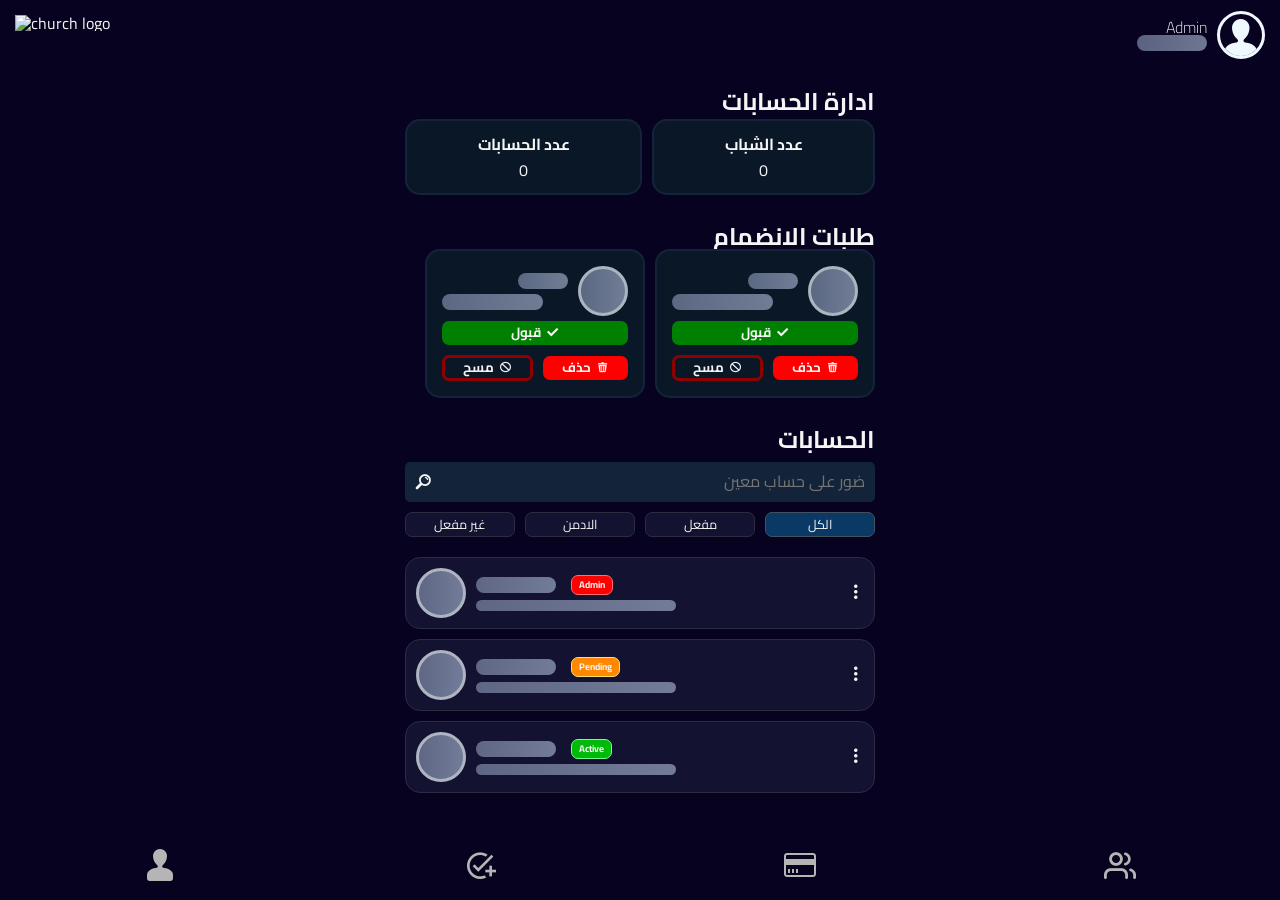
==== dashboard.html @ d966d582 "language and dirctions -home page header - footer" ====
<!DOCTYPE html>
<html lang="en">

<head>
  <meta charset="UTF-8">
  <meta name="viewport" content="width=device-width, initial-scale=1.0, maximum-scale=1.0, user-scalable=no">
  <link rel="stylesheet" href="assets/css/dashboard/dashboard.css">
  <script type="module" src="assets/js/dashboard/dashboard.js" defer></script>
  <meta lang="ar">
  <meta dir="rtl">
  <meta name="author" content="steven Mario">
  <title>Main Page</title>
</head>

<body>
  <header>
    <div class="logoTitle">
      <div><img src="assets/imgs/logo.png" alt="church logo"></div>
      <div class="logoTitleName">
        <img src="assets/imgs/coc-text.png" alt="">
      </div>
    </div>
    <a id="dashboardUser" href="#profile-page">
      <div id="dashboardHeaderName">
        <h4>Admin</h4>
        <h4 id="dashboardUserName"><div class="loading" style="width: 70px; height: 1rem;"></div></h4>
      </div>
      <div id="dashboardProfilePic">
        <span class="icon-user"></span>
        <img style="display: none;">
      </div>
    </a>
  </header>
  <div class="mainContainer">
    <div class="adBanner">
    </div>
    <users-page id="usersPage">
      <section id="accountsAnalisis">
        <h1>ادارة الحسابات</h1>
        <div>
          <div id="totalUsersNo">
            <p>عدد الشباب</p>
            <p>0</p>
          </div>
          <div id="totalAccountsNo">
            <p>عدد الحسابات</p>
            <p>0</p>
          </div>
        </div>
      </section>
      <section id="requests">
        <h2>طلبات الانضمام</h2>
        <div id="requestsContainer">
          <div class="request">
            <div class="requestDetail">
              <div id="requestProfilePic" class="loadingC"><img src="assets/imgs/picture.ico" alt="profile picture">
              </div>
              <div class="requestProfileData">
                <h4 id="requestUserName" class="loading"></h4>
                <h4 id="requestEmail" class="loading"></h4>
              </div>
            </div>
            <div class="requestAction">
              <button class="approve">قبول
                <div class="icon-checkmark"></div>
              </button>
              <button class="remove">حذف
                <div class="icon-trash"></div>
              </button>
              <button class="delete">مسح
                <div class="icon-blocked"></div>
              </button>
            </div>
          </div>
          <div class="request">
            <div class="requestDetail">
              <div id="requestProfilePic" class="loadingC"><img src="assets/imgs/picture.ico" alt="profile picture">
              </div>
              <div class="requestProfileData">
                <h4 id="requestUserName" class="loading"></h4>
                <h4 id="requestEmail" class="loading"></h4>
              </div>
            </div>
            <div class="requestAction">
              <button class="approve">قبول
                <div class="icon-checkmark"></div>
              </button>
              <button class="remove">حذف
                <div class="icon-trash"></div>
              </button>
              <button class="delete">مسح
                <div class="icon-blocked"></div>
              </button>
            </div>
          </div>
        </div>
      </section>
      <section id="usersSection">
        <h2>الحسابات</h2>
        <div id="accountsSearch">
          <input type="search" placeholder="ضور على حساب معين">
          <div class="icon-search"></div>
          <div class="icon-clear" style="opacity: 0;"></div>
        </div>
        <div id="accountsSearchCategorys">
          <div id="pendingAccounts">غير مفعل</div>
          <div id="adminAccounts">الادمن</div>
          <div id="activeAccounts">مفعل</div>
          <div id="allAccounts" data-state="selected">الكل</div>
        </div>
        <div id="usersContainer">
          <div class="user">
            <div class="userProfilePic loadingC">
              <img src="assets/imgs/picture.ico" alt="profile picture">
            </div>
            <div class="userDetails">
              <div class="upperSection">
                <p class="loading" style="width: 80px; height: 1rem;"></p>
                <div id="userState" data-state="admin">Admin</div>
              </div>
              <div class="lowerSection loading" style="width: 200px; height: .7rem;"></div>
            </div>
            <div class="userActions">
              <span class="icon-actionDots"></span>
              <div class="actionsMenue">
                <div id="actionMenueContainer">
                  <div id="viewUserDetails">
                    <p>عرض التفاصيل</p>
                    <span class="icon-info"></span>
                  </div>
                  <div id="deleteAccount">
                    <p>حظر الحساب</p>
                    <span class="icon-blocked"></span>
                  </div>
                  <div id="editUserDetails">
                    <p>تعديل البيانات</p>
                    <span class="icon-pencil"></span>
                  </div>
                </div>
              </div>
            </div>
          </div>
          <div class="user">
            <div class="userProfilePic loadingC">
              <img src="assets/imgs/picture.ico" alt="profile picture">
            </div>
            <div class="userDetails">
              <div class="upperSection">
                <p class="loading" style="width: 80px; height: 1rem;"></p>
                <div id="userState" data-state="pending">Pending</div>
              </div>
              <div class="lowerSection loading" style="width: 200px; height: .7rem;"></div>
            </div>
            <div class="userActions">
              <span class="icon-actionDots"></span>
              <div class="actionsMenue">
                <div id="actionMenueContainer">
                  <div id="viewUserDetails">
                    <p>عرض التفاصيل</p>
                    <span class="icon-info"></span>
                  </div>
                  <div id="deleteAccount">
                    <p>حظر الحساب</p>
                    <span class="icon-blocked"></span>
                  </div>
                  <div id="editUserDetails">
                    <p>تعديل البيانات</p>
                    <span class="icon-pencil"></span>
                  </div>
                </div>
              </div>
            </div>
          </div>
          <div class="user">
            <div class="userProfilePic loadingC">
              <img src="assets/imgs/picture.ico" alt="profile picture">
            </div>
            <div class="userDetails">
              <div class="upperSection">
                <p class="loading" style="width: 80px; height: 1rem;"></p>
                <div id="userState" data-state="active">Active</div>
              </div>
              <div class="lowerSection loading" style="width: 200px; height: .7rem;"></div>
            </div>
            <div class="userActions">
              <span class="icon-actionDots"></span>
              <div class="actionsMenue">
                <div id="actionMenueContainer">
                  <div id="viewUserDetails">
                    <p>عرض التفاصيل</p>
                    <span class="icon-info"></span>
                  </div>
                  <div id="deleteAccount">
                    <p>حظر الحساب</p>
                    <span class="icon-blocked"></span>
                  </div>
                  <div id="editUserDetails">
                    <p>تعديل البيانات</p>
                    <span class="icon-pencil"></span>
                  </div>
                </div>
              </div>
            </div>
          </div>
      </section>
    </users-page>
    <transaction-page id="dashboard-transaction-page">
      <section id="totalUsersNo">
        <div class="icon-users"></div>
        <h3>إجمالى عدد الشباب</h3>
        <h3 id="usersNo">0</h3>
      </section>
      <section id="transactionSection">
        <h2>تحويل الكوكس</h2>
        <div id="transactionUsersSearch">
          <input type="search" id="transactionSearchBar" placeholder="اختار الحساب" data-targetedUser value>
          <div class="icon-search"></div>
          <div class="icon-clear exitSearchMenu"></div>
          <div id="usersSearchSuggestions">
          </div>
        </div>
        <div class="fastTransaction">
          <h3>تحويل سريع</h3>
          <div class="fastTransactionValues">
            <div class="fastTransactionValue" data-value="5">
              <div class="icon-coin"></div>
              <h4>+5</h4>
            </div>
            <div class="fastTransactionValue" data-value="10">
              <div class="icon-coin"></div>
              <h4>+10</h4>
            </div>
            <div class="fastTransactionValue" data-value="20">
              <div class="icon-coin"></div>
              <h4>+20</h4>
            </div>
            <div class="fastTransactionValue" data-value="50">
              <div class="icon-coin"></div>
              <h4>+50</h4>
            </div>
          </div>
        </div>
        <div id="transactionValue">
          <div id="transactionValueInputField">
            <div class="icon-coin"></div>
            <input type="number" id="insertedTransactionAmount" placeholder="اكتب المبلغ" data-transactionValue="0">
          </div>
          <button id="transfereTypeButton" data-state="addCocs">
            <div>
              <div class="icon-plus"></div>
              <div class="icon-minus"></div>
            </div>
          </button>
        </div>
        <h3>الرسالة الوصفية</h3>
        <div id="transactionDescriptionContainer">
          <input type="text" id="transactionDescription" maxlength="20" placeholder="جائزة العالب"
            data-transactionDescription="undefined">
          <div id="transactionDescriptionSuggestions"></div>
        </div>
        <div id="transactionDetailsContainer">
          <textarea id="transactionDetailsMessage" placeholder="لا يوجد"></textarea>
          <div id="transactionDetailsSuggestions"></div>
        </div>
        <button id="transactionButton">
          <h4>تأكيد الكوكس</h4>
          <div class="icon-paperplane"></div>
        </button>
      </section>
      <section id="transactionHistory">
        <header>
          <h2>سجل التحويلات</h2>
          <div class="icon-spinner"></div>
        </header>
        <div id="transactionHistoryContainer"></div>
      </section>
    </transaction-page>
    <tasks-page id="dashboard-tasks-page">
      <section id="makeTask" data-type="create">
        <header id="createTaskHeader">
          <h2>انشاء مهمة جديدة</h2>
          <div class="icon-task"></div>
        </header>
        <div id="makeTaskContainer" data-type="create-task-container">
          <input type="text" id="createTaskTitle" name="title" placeholder="عنوان المهمة">
          <textarea name="description" id="createTaskDes" placeholder="وصف المهمة"></textarea>
          <label id="dateFiled" for="dateF">
            <div class="icon-calendar"></div>
            <input type="date" placeholder="date" id="dateF">
          </label>
          <div id="timeFiled" class="taskAdditions">
            <div id="timerHeader" class="taskAdditionsHeader">
              <h2>تحديد وقت البداية والنهاية</h2>
              <div id="timerButton" class="taskAdditionsBtn" data-state="disactive">
                <div></div>
              </div>
            </div>
            <div id="timerBody" class="taskAdditionsBody">
              <div id="startTime">
                <div class="icon-time"></div>
                <input type="time" placeholder="start time">
              </div>
              <div id="endTime">
                <div class="icon-time"></div>
                <input type="time" placeholder="end time">
              </div>
            </div>
          </div>
          <div id="actionBtnFiled" class="taskAdditions">
            <div id="actionBtnHeader" class="taskAdditionsHeader">
              <h2>اضافة زر اكشن</h2>
              <div id="actionBtnLink" class="taskAdditionsBtn" data-state="disactive">
                <div></div>
              </div>
            </div>
            <div id="actionBtnBody" class="taskAdditionsBody">
              <div id="btnName">
                <input type="text" placeholder="button name">
              </div>
              <div id="btnLink">
                <input type="text" placeholder="button url">
              </div>
            </div>
          </div>
          <button id="confirmTask">Confirm</button>
          <button id="cancelTask">Cancel</button>
        </div>
      </section>
      <section id="tasksHistory">
        <h2>سجل المهام</h2>
        <div id="tasksHistoryContainer">
          <div class="adayTasks" data-state="opened">
            <div class="adayTaskDate" style="position: relative;"><div class="loading" style="width: 150px; height: 1rem;"></div></div>
            <div class="adayTasksList">
              <div class="task" data-id="tsk543834">
                <div class="taskActionBtn">
                  <button class="icon-edit editTaskBtn"></button>
                  <button class="icon-trash deleteTaskBtn"></button>
                </div>
                <div class="taskSummary">
                  <h4 class="loading" style="width: 80px; height: 1.1rem;"></h4>
                  <p class="loading" style="max-width: 300px; height: .8rem;"></p>
                  <p class="loading" style="width: 50px; height: .5rem;"></p>
                </div>
                <div class="tasksUsersList" data-state="closed">
                  <div class="taskUser">
                    <div class="taskPic icon-user">
                      <img src="assets/imgs/logo.png" alt="profile pic">
                    </div>
                    <div class="taskProfileData">
                      <h4>hello</h4>
                      <p>hello@gmail.com</p>
                    </div>
                    <button class="userTaskBtn">
                      <div class="icon-checkmark"></div>
                    </button>
                  </div>
                  <div class="taskUser">
                    <div class="taskPic icon-user">
                      <img src="assets/imgs/logo.png" alt="profile pic">
                    </div>
                    <div class="taskProfileData">
                      <h4>hello</h4>
                      <p>hello@gmail.com</p>
                    </div>
                    <button class="userTaskBtn">
                      <div class="icon-checkmark"></div>
                    </button>
                  </div>
                  <div class="taskUser">
                    <div class="taskPic icon-user">
                      <img src="assets/imgs/logo.png" alt="profile pic">
                    </div>
                    <div class="taskProfileData">
                      <h4>hello</h4>
                      <p>hello@gmail.com</p>
                    </div>
                    <button class="userTaskBtn">
                      <div class="icon-checkmark"></div>
                    </button>
                  </div>
                  <div class="taskUser">
                    <div class="taskPic icon-user">
                      <img src="assets/imgs/logo.png" alt="profile pic">
                    </div>
                    <div class="taskProfileData">
                      <h4>hello</h4>
                      <p>hello@gmail.com</p>
                    </div>
                    <button class="userTaskBtn">
                      <div class="icon-checkmark"></div>
                    </button>
                  </div>
                  <div class="taskUser">
                    <div class="taskPic icon-user">
                      <img src="assets/imgs/logo.png" alt="profile pic">
                    </div>
                    <div class="taskProfileData">
                      <h4>hello</h4>
                      <p>hello@gmail.com</p>
                    </div>
                    <button class="userTaskBtn">
                      <div class="icon-checkmark"></div>
                    </button>
                  </div>
                </div>
              </div>
              <div class="task" data-id="tsk543834">
                <div class="taskActionBtn">
                  <button class="icon-edit editTaskBtn"></button>
                  <button class="icon-trash deleteTaskBtn"></button>
                </div>
                <div class="taskSummary">
                  <h4 class="loading" style="width: 80px; height: 1.1rem;"></h4>
                  <p class="loading" style="max-width: 300px; height: .8rem;"></p>
                  <p class="loading" style="width: 50px; height: .5rem;"></p>
                </div>
                <div class="tasksUsersList" data-state="closed">
                  <div class="taskUser">
                    <div class="taskPic icon-user">
                      <img src="assets/imgs/logo.png" alt="profile pic">
                    </div>
                    <div class="taskProfileData">
                      <h4>hello</h4>
                      <p>hello@gmail.com</p>
                    </div>
                    <button class="userTaskBtn">
                      <div class="icon-checkmark"></div>
                    </button>
                  </div>
                  <div class="taskUser">
                    <div class="taskPic icon-user">
                      <img src="assets/imgs/logo.png" alt="profile pic">
                    </div>
                    <div class="taskProfileData">
                      <h4>hello</h4>
                      <p>hello@gmail.com</p>
                    </div>
                    <button class="userTaskBtn">
                      <div class="icon-checkmark"></div>
                    </button>
                  </div>
                  <div class="taskUser">
                    <div class="taskPic icon-user">
                      <img src="assets/imgs/logo.png" alt="profile pic">
                    </div>
                    <div class="taskProfileData">
                      <h4>hello</h4>
                      <p>hello@gmail.com</p>
                    </div>
                    <button class="userTaskBtn">
                      <div class="icon-checkmark"></div>
                    </button>
                  </div>
                  <div class="taskUser">
                    <div class="taskPic icon-user">
                      <img src="assets/imgs/logo.png" alt="profile pic">
                    </div>
                    <div class="taskProfileData">
                      <h4>hello</h4>
                      <p>hello@gmail.com</p>
                    </div>
                    <button class="userTaskBtn">
                      <div class="icon-checkmark"></div>
                    </button>
                  </div>
                  <div class="taskUser">
                    <div class="taskPic icon-user">
                      <img src="assets/imgs/logo.png" alt="profile pic">
                    </div>
                    <div class="taskProfileData">
                      <h4>hello</h4>
                      <p>hello@gmail.com</p>
                    </div>
                    <button class="userTaskBtn">
                      <div class="icon-checkmark"></div>
                    </button>
                  </div>
                </div>
              </div>
            </div>
          </div>
        </div>
      </section>
    </tasks-page>
    <profile-page id="dashboard-profile-page">
      <div class="profileContainer">
        <div class="publicProfile">
          <div class="profilePicture">
            <span class="icon-user profile"></span>
            <img style="display: none;">
          </div>
          <div class="userName">
            <h2>Admin Dashboard</h2>
          </div>
        </div>
        <form id="profileForm">
          <fieldset>
            <legend class="accountProfileData">Account</legend>
            <div>
              <label for="profileGmail">G-Mail:</label>
              <input type="email" id="profileGmail" placeholder="guest@gmail.com" name="email" required>
            </div>
            <div>
              <label for="profilePassoword">password:</label>
              <input type="password" id="profilePassoword" placeholder="**********" name="password"
                autocomplete="current-password" required>
            </div>
            <input type="submit" id="profileSubmit" value="Log-In">
          </fieldset>
        </form>
      </div>
    </profile-page>
  </div>
  <footer>
    <a href="#usersPage"><span class="icon-users"></span></a>
    <a href="#dashboard-transaction-page"><span class="icon-credit-card"></span></a>
    <a href="#dashboard-tasks-page"><span class="icon-task"></span></a>
    <a href="#dashboard-profile-page"><span class="icon-user"></span></a>
  </footer>
  <div id="popUpWindow">
    <div id="editUserWindow">
      <div id="popUpupperProfile">
        <div id="popUpProfilePic" class="icon-user">
          <img src="assets/imgs/new coc logo.png" alt="profile Picture">
        </div>
        <h4>userName</h4>
      </div>
      <div id="popUplowerProfile">
        <div id="popUpUserNameFiled">
          <label for="popUpUserName">username: </label>
          <input type="text" placeholder="username" id="popUpUserName">
        </div>
        <div id="popUpEmailFiled">
          <label for="popUpEmail">email: </label>
          <input type="email" placeholder="username@email.com" id="popUpEmail">
        </div>
        <div id="popUpGenderFiled">
          <label for="popUpGender">gender:</label>
          <select name="gender" id="popUpGender">
            <option value="m">Male</option>
            <option value="f">Female</option>
          </select>
        </div>
        <div id="popUpPictureFiled">
          <label for="popUpProfilePicture" id="popUpProfilePictureLable">picture:
            <div>
              Select your profile picture...
            </div>
          </label>
          <div id="popUpRemovePic">
            <img src="assets/imgs/picture.ico" alt="remove image">
            <span class="icon-clear"></span>
          </div>
          <input type="file" id="popUpProfilePicture" name="profilePicture" accept="image/*" style="display: none;">
          <input type="text" name="profilePicture" style="display: none;" id="popUpProfilePictureUrl">
        </div>
        <p id="cocsNo">COCS: <span>100</span></p>
        <p id="rankNo">Rank: <span>#1</span></p>
        <button id="popUpUpdateData">Update Account Data</button>
        <button id="popUpDeactivate">Deactivate Account</button>
        <Button id="popUpDelete">Delete Account</Button>
        <Button id="popUpExit">Exit Menue</Button>
      </div>
    </div>
  </div>
</body>

</html>
---- assets/css/dashboard/dashboard.css ----
@import url(../index.css);
@import url(../../icons/style.css);
@import url(./dashboard-transaction-page.css);
@import url(./dashboard-user-page.css);
@import url(./dashboard-tasks-page.css);
@import url(../profile-page.css);


@font-face {
  font-family: 'Cairo';
  src: url('../../fonts/Cairo.ttf') format('truetype');
  font-weight: 200 900;
}
* {
  margin: 0;
  padding: 0;
  font-family: sans-serif;
  box-sizing: border-box;
  color: whitesmoke;
  background-color: transparent;
  border: none;
  line-height: 1;
  user-select: none;
  font-family: 'cairo','sans-serif';
  text-decoration: none;
}

body {
  background-color: rgb(6, 2, 32);
  display: flex;
  flex-direction: column;
  align-items: center
}


/* header */ 

header {
  padding: 15px;
  display: flex;
  justify-content: space-between;
  align-items: center;
  height: 70px;
  width: 100dvw;
}

.logoTitle {
  height: 100%;
  display: flex;
  align-items: center;
  gap: 5px;
}

.logoTitle div {
  height: 100%;
}

.logoTitle img {
  object-fit: contain;
  height: 100%;
}

.logoTitleName {
  height: 100%;
  display: flex;
  flex-direction: column;
  justify-content: center;
}

#dashboardUser{
  display: flex;
}
#dashboardHeaderName{
  display: flex;
  flex-direction: column;
  align-items: end;
  justify-content: center;
  margin-right: 10px;
}
#dashboardUserName{
  font-size: 1.3rem;
}
#dashboardHeaderName>h4:first-child{
  font-size: 1rem;
  font-weight: 300;
  color: rgb(233, 231, 231);
}

#dashboardProfilePic {
  height: 3rem;
  aspect-ratio: 1/1;
  border-radius: 50%;
  overflow: hidden;
  position: relative;
  border: aliceblue solid;
}

#dashboardProfilePic span {
  height: 100%;
  font-size: 2.5rem;
  position: absolute;
  bottom: -5px;
  left: 50%;
  transform: translateX(-50%);
  color: aliceblue;
}
#dashboardProfilePic img{
  object-fit: contain;
  height: 100%;
  width: 100%;
  position: absolute;
}



.mainContainer {
  width: 100%;
  height: calc(100dvh - 140px);
  overflow: hidden;
  display: flex;
  scroll-behavior: smooth;
  position: relative;
  direction: var(--main-direction);
}


/* footer */
footer{
  height: 70px;
  width: 100dvw;
  display: flex;
  justify-content: space-around;
  align-items: center;
}
footer a{
  height: 100%;
  aspect-ratio: 1/1;
  display: flex;
  justify-content: center;
  align-items: center;
  text-decoration: none;
}
footer a span{
  font-size: 2rem;
  color: rgb(182, 180, 180);
  transition: .5s;
}
.activePage{
  color: aliceblue;
}


/* general */
.adBanner{
  width: 100%;
  height: calc(100% - 140px);
  position: fixed;
  z-index: 10;
  pointer-events: none;
  display: flex;
  flex-direction: column-reverse;
  align-items: end;
  justify-content: end;
}
.adBanner div{
  min-height: max-content;
  width: 400px;
  max-width: 70%;
  padding: 7px;
  border-radius: 15px;
  direction: rtl;
  overflow-wrap: break-word;
  font-size: 1.5rem;
  line-height: 1.3;
  font-weight: 700;
}
.adDiv.red{
  background-color: rgba(255, 0, 0, 0.5);
  border: red solid;
}
.adDiv.green{
  background-color: rgba(8, 185, 38, 0.5);
  border: rgb(0, 255, 0) solid;
}
.adBanner .adDiv{
  transform: translateX(100%);
  animation: adDiv 10s forwards;
}
@keyframes adDiv {
  10%{
    transform: translateX(-20px);
  }15%{
    transform: translateX(0px);
  }85%{
    transform: translateX(0px);
  }90%{
    transform: translateX(20px);
  }100%{
    transform: translateX(-100dvw);
    display: none;
  }
}


@keyframes loading {
  0% {
    background: linear-gradient(to right, rgb(121, 133, 163), rgb(192, 206, 231), rgb(121, 133, 163));
    background-size: 500%;
    background-position: 0%;
    border-radius: 10px;
  }

  100% {
    background: linear-gradient(to right, rgb(121, 133, 163), rgb(192, 206, 231), rgb(121, 133, 163));
    background-size: 500%;
    border-radius: 10px;
    background-position: -120%;
  }
}

.loading {
  border-radius: 15px;
  animation: loading 2s infinite forwards;
  opacity: .7;
}
.loadingC{
  animation: loadingC 2s infinite forwards;
  opacity: .7;
}

@keyframes loadingC {
  0% {
    background: linear-gradient(to right, rgb(121, 133, 163), rgb(192, 206, 231), rgb(121, 133, 163));
    background-size: 500%;
    background-position: 0%;
    border-radius: 50%;
  }

  100% {
    background: linear-gradient(to right, rgb(121, 133, 163), rgb(192, 206, 231), rgb(121, 133, 163));
    background-size: 500%;
    border-radius: 50%;
    background-position: -120%;
  }
}

#dashboard-profile-page{
  width: 100%;
  height: 100%;
  flex-shrink: 0;
  display: flex;
  flex-direction: column;
  align-items: center;
  position: relative;
  overflow-y: scroll;
  scrollbar-width: none;
}
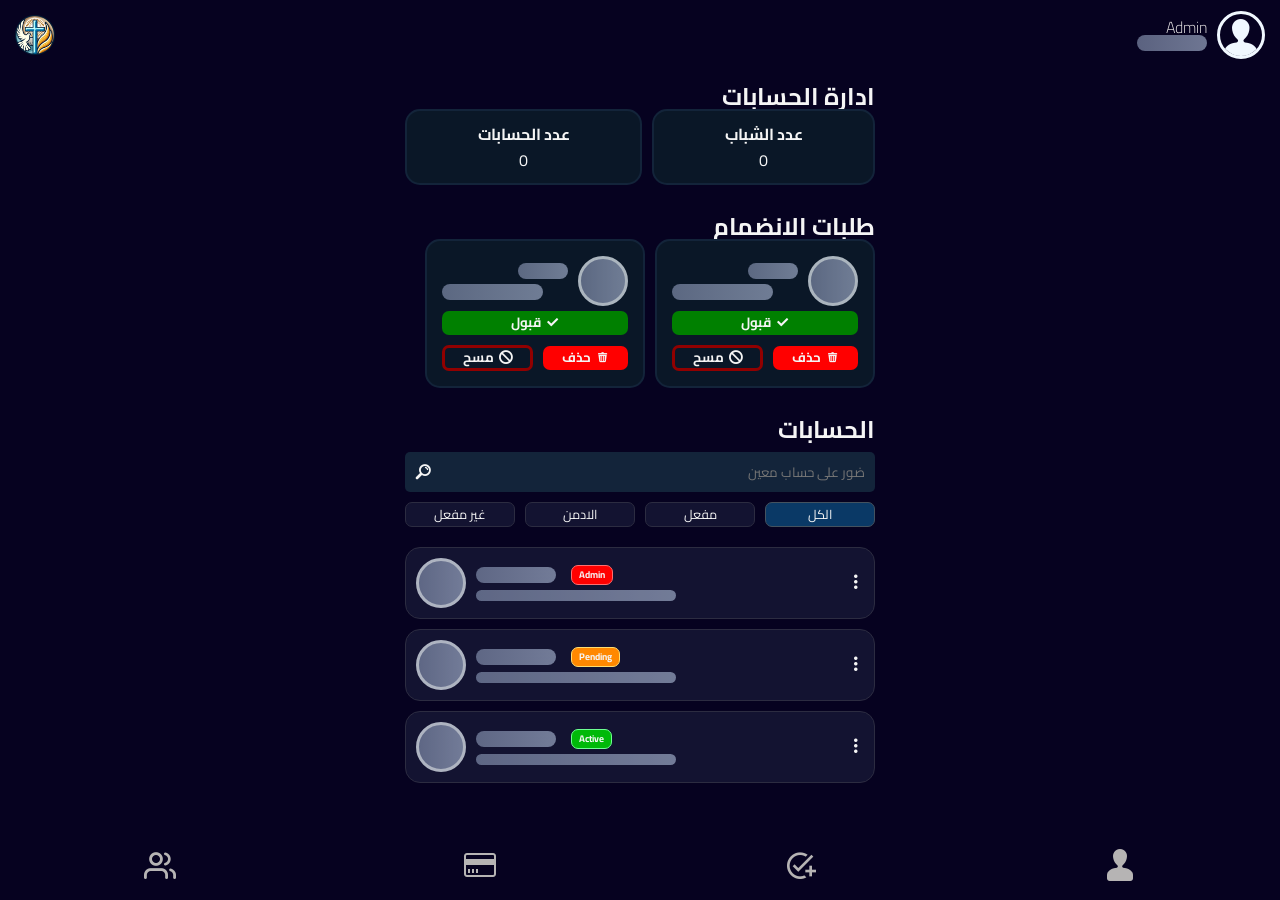
==== commit 00814c9f: "dashboard startup" ====
--- a/dashboard.html
+++ b/dashboard.html
@@ -5,7 +5,6 @@
   <meta charset="UTF-8">
   <meta name="viewport" content="width=device-width, initial-scale=1.0, maximum-scale=1.0, user-scalable=no">
   <link rel="stylesheet" href="assets/css/dashboard/dashboard.css">
-  <script type="module" src="assets/js/dashboard/dashboard.js" defer></script>
   <meta lang="ar">
   <meta dir="rtl">
   <meta name="author" content="steven Mario">
@@ -15,15 +14,14 @@
 <body>
   <header>
     <div class="logoTitle">
-      <div><img src="assets/imgs/logo.png" alt="church logo"></div>
-      <div class="logoTitleName">
-        <img src="assets/imgs/coc-text.png" alt="">
-      </div>
+      <div><img src="assets/pic/coc logo.png" alt="church logo"></div>
     </div>
     <a id="dashboardUser" href="#profile-page">
       <div id="dashboardHeaderName">
         <h4>Admin</h4>
-        <h4 id="dashboardUserName"><div class="loading" style="width: 70px; height: 1rem;"></div></h4>
+        <h4 id="dashboardUserName">
+          <div class="loading" style="width: 70px; height: 1rem;"></div>
+        </h4>
       </div>
       <div id="dashboardProfilePic">
         <span class="icon-user"></span>
@@ -53,7 +51,7 @@
         <div id="requestsContainer">
           <div class="request">
             <div class="requestDetail">
-              <div id="requestProfilePic" class="loadingC"><img src="assets/imgs/picture.ico" alt="profile picture">
+              <div id="requestProfilePic" class="loadingC"><img src="assets/pic/coc logo.png" alt="profile picture">
               </div>
               <div class="requestProfileData">
                 <h4 id="requestUserName" class="loading"></h4>
@@ -74,7 +72,7 @@
           </div>
           <div class="request">
             <div class="requestDetail">
-              <div id="requestProfilePic" class="loadingC"><img src="assets/imgs/picture.ico" alt="profile picture">
+              <div id="requestProfilePic" class="loadingC"><img src="assets/pic/coc logo.png" alt="profile picture">
               </div>
               <div class="requestProfileData">
                 <h4 id="requestUserName" class="loading"></h4>
@@ -111,7 +109,7 @@
         <div id="usersContainer">
           <div class="user">
             <div class="userProfilePic loadingC">
-              <img src="assets/imgs/picture.ico" alt="profile picture">
+              <img src="assets/pic/coc logo.png" alt="profile picture">
             </div>
             <div class="userDetails">
               <div class="upperSection">
@@ -142,7 +140,7 @@
           </div>
           <div class="user">
             <div class="userProfilePic loadingC">
-              <img src="assets/imgs/picture.ico" alt="profile picture">
+              <img src="assets/pic/coc logo.png" alt="profile picture">
             </div>
             <div class="userDetails">
               <div class="upperSection">
@@ -173,7 +171,7 @@
           </div>
           <div class="user">
             <div class="userProfilePic loadingC">
-              <img src="assets/imgs/picture.ico" alt="profile picture">
+              <img src="assets/pic/coc logo.png" alt="profile picture">
             </div>
             <div class="userDetails">
               <div class="upperSection">
@@ -270,7 +268,7 @@
       <section id="transactionHistory">
         <header>
           <h2>سجل التحويلات</h2>
-          <div class="icon-spinner"></div>
+          <div class="icon-refresh"></div>
         </header>
         <div id="transactionHistoryContainer"></div>
       </section>
@@ -330,7 +328,9 @@
         <h2>سجل المهام</h2>
         <div id="tasksHistoryContainer">
           <div class="adayTasks" data-state="opened">
-            <div class="adayTaskDate" style="position: relative;"><div class="loading" style="width: 150px; height: 1rem;"></div></div>
+            <div class="adayTaskDate" style="position: relative;">
+              <div class="loading" style="width: 150px; height: 1rem;"></div>
+            </div>
             <div class="adayTasksList">
               <div class="task" data-id="tsk543834">
                 <div class="taskActionBtn">
@@ -345,55 +345,55 @@
                 <div class="tasksUsersList" data-state="closed">
                   <div class="taskUser">
                     <div class="taskPic icon-user">
-                      <img src="assets/imgs/logo.png" alt="profile pic">
-                    </div>
-                    <div class="taskProfileData">
-                      <h4>hello</h4>
-                      <p>hello@gmail.com</p>
-                    </div>
-                    <button class="userTaskBtn">
-                      <div class="icon-checkmark"></div>
-                    </button>
-                  </div>
-                  <div class="taskUser">
-                    <div class="taskPic icon-user">
-                      <img src="assets/imgs/logo.png" alt="profile pic">
-                    </div>
-                    <div class="taskProfileData">
-                      <h4>hello</h4>
-                      <p>hello@gmail.com</p>
-                    </div>
-                    <button class="userTaskBtn">
-                      <div class="icon-checkmark"></div>
-                    </button>
-                  </div>
-                  <div class="taskUser">
-                    <div class="taskPic icon-user">
-                      <img src="assets/imgs/logo.png" alt="profile pic">
-                    </div>
-                    <div class="taskProfileData">
-                      <h4>hello</h4>
-                      <p>hello@gmail.com</p>
-                    </div>
-                    <button class="userTaskBtn">
-                      <div class="icon-checkmark"></div>
-                    </button>
-                  </div>
-                  <div class="taskUser">
-                    <div class="taskPic icon-user">
-                      <img src="assets/imgs/logo.png" alt="profile pic">
-                    </div>
-                    <div class="taskProfileData">
-                      <h4>hello</h4>
-                      <p>hello@gmail.com</p>
-                    </div>
-                    <button class="userTaskBtn">
-                      <div class="icon-checkmark"></div>
-                    </button>
-                  </div>
-                  <div class="taskUser">
-                    <div class="taskPic icon-user">
-                      <img src="assets/imgs/logo.png" alt="profile pic">
+                      <img src="assets/pic/coc logo.png" alt="profile pic">
+                    </div>
+                    <div class="taskProfileData">
+                      <h4>hello</h4>
+                      <p>hello@gmail.com</p>
+                    </div>
+                    <button class="userTaskBtn">
+                      <div class="icon-checkmark"></div>
+                    </button>
+                  </div>
+                  <div class="taskUser">
+                    <div class="taskPic icon-user">
+                      <img src="assets/pic/coc logo.png" alt="profile pic">
+                    </div>
+                    <div class="taskProfileData">
+                      <h4>hello</h4>
+                      <p>hello@gmail.com</p>
+                    </div>
+                    <button class="userTaskBtn">
+                      <div class="icon-checkmark"></div>
+                    </button>
+                  </div>
+                  <div class="taskUser">
+                    <div class="taskPic icon-user">
+                      <img src="assets/pic/coc logo.png" alt="profile pic">
+                    </div>
+                    <div class="taskProfileData">
+                      <h4>hello</h4>
+                      <p>hello@gmail.com</p>
+                    </div>
+                    <button class="userTaskBtn">
+                      <div class="icon-checkmark"></div>
+                    </button>
+                  </div>
+                  <div class="taskUser">
+                    <div class="taskPic icon-user">
+                      <img src="assets/pic/coc logo.png" alt="profile pic">
+                    </div>
+                    <div class="taskProfileData">
+                      <h4>hello</h4>
+                      <p>hello@gmail.com</p>
+                    </div>
+                    <button class="userTaskBtn">
+                      <div class="icon-checkmark"></div>
+                    </button>
+                  </div>
+                  <div class="taskUser">
+                    <div class="taskPic icon-user">
+                      <img src="assets/pic/coc logo.png" alt="profile pic">
                     </div>
                     <div class="taskProfileData">
                       <h4>hello</h4>
@@ -418,55 +418,55 @@
                 <div class="tasksUsersList" data-state="closed">
                   <div class="taskUser">
                     <div class="taskPic icon-user">
-                      <img src="assets/imgs/logo.png" alt="profile pic">
-                    </div>
-                    <div class="taskProfileData">
-                      <h4>hello</h4>
-                      <p>hello@gmail.com</p>
-                    </div>
-                    <button class="userTaskBtn">
-                      <div class="icon-checkmark"></div>
-                    </button>
-                  </div>
-                  <div class="taskUser">
-                    <div class="taskPic icon-user">
-                      <img src="assets/imgs/logo.png" alt="profile pic">
-                    </div>
-                    <div class="taskProfileData">
-                      <h4>hello</h4>
-                      <p>hello@gmail.com</p>
-                    </div>
-                    <button class="userTaskBtn">
-                      <div class="icon-checkmark"></div>
-                    </button>
-                  </div>
-                  <div class="taskUser">
-                    <div class="taskPic icon-user">
-                      <img src="assets/imgs/logo.png" alt="profile pic">
-                    </div>
-                    <div class="taskProfileData">
-                      <h4>hello</h4>
-                      <p>hello@gmail.com</p>
-                    </div>
-                    <button class="userTaskBtn">
-                      <div class="icon-checkmark"></div>
-                    </button>
-                  </div>
-                  <div class="taskUser">
-                    <div class="taskPic icon-user">
-                      <img src="assets/imgs/logo.png" alt="profile pic">
-                    </div>
-                    <div class="taskProfileData">
-                      <h4>hello</h4>
-                      <p>hello@gmail.com</p>
-                    </div>
-                    <button class="userTaskBtn">
-                      <div class="icon-checkmark"></div>
-                    </button>
-                  </div>
-                  <div class="taskUser">
-                    <div class="taskPic icon-user">
-                      <img src="assets/imgs/logo.png" alt="profile pic">
+                      <img src="assets/pic/coc logo.png" alt="profile pic">
+                    </div>
+                    <div class="taskProfileData">
+                      <h4>hello</h4>
+                      <p>hello@gmail.com</p>
+                    </div>
+                    <button class="userTaskBtn">
+                      <div class="icon-checkmark"></div>
+                    </button>
+                  </div>
+                  <div class="taskUser">
+                    <div class="taskPic icon-user">
+                      <img src="assets/pic/coc logo.png" alt="profile pic">
+                    </div>
+                    <div class="taskProfileData">
+                      <h4>hello</h4>
+                      <p>hello@gmail.com</p>
+                    </div>
+                    <button class="userTaskBtn">
+                      <div class="icon-checkmark"></div>
+                    </button>
+                  </div>
+                  <div class="taskUser">
+                    <div class="taskPic icon-user">
+                      <img src="assets/pic/coc logo.png" alt="profile pic">
+                    </div>
+                    <div class="taskProfileData">
+                      <h4>hello</h4>
+                      <p>hello@gmail.com</p>
+                    </div>
+                    <button class="userTaskBtn">
+                      <div class="icon-checkmark"></div>
+                    </button>
+                  </div>
+                  <div class="taskUser">
+                    <div class="taskPic icon-user">
+                      <img src="assets/pic/coc logo.png" alt="profile pic">
+                    </div>
+                    <div class="taskProfileData">
+                      <h4>hello</h4>
+                      <p>hello@gmail.com</p>
+                    </div>
+                    <button class="userTaskBtn">
+                      <div class="icon-checkmark"></div>
+                    </button>
+                  </div>
+                  <div class="taskUser">
+                    <div class="taskPic icon-user">
+                      <img src="assets/pic/coc logo.png" alt="profile pic">
                     </div>
                     <div class="taskProfileData">
                       <h4>hello</h4>
@@ -483,46 +483,138 @@
         </div>
       </section>
     </tasks-page>
-    <profile-page id="dashboard-profile-page">
-      <div class="profileContainer">
-        <div class="publicProfile">
-          <div class="profilePicture">
-            <span class="icon-user profile"></span>
-            <img style="display: none;">
-          </div>
-          <div class="userName">
-            <h2>Admin Dashboard</h2>
-          </div>
-        </div>
-        <form id="profileForm">
-          <fieldset>
-            <legend class="accountProfileData">Account</legend>
-            <div>
-              <label for="profileGmail">G-Mail:</label>
-              <input type="email" id="profileGmail" placeholder="guest@gmail.com" name="email" required>
-            </div>
-            <div>
-              <label for="profilePassoword">password:</label>
-              <input type="password" id="profilePassoword" placeholder="**********" name="password"
-                autocomplete="current-password" required>
-            </div>
-            <input type="submit" id="profileSubmit" value="Log-In">
-          </fieldset>
-        </form>
-      </div>
+    <profile-page id="profilePage">
+      <section id="profilePageHeader">
+        <div id="currentProfilePic" class="icon-user">
+          <img src="assets/pic/coc logo.png" alt="profile picture" style="display: none">
+        </div>
+        <h2>الأعدادات</h2>
+        <div class="icon-gear" id="settingsIcon"></div>
+      </section>
+      <section id="profileContainer">
+        <section id="profileHeader">
+          <div id="profilePictureContainer">
+            <div class="icon-user">
+              <img src="assets/pic/coc logo.png" alt="profile picture" style="display: none;">
+            </div>
+          </div>
+          <h3>ستيفن ماريو</h3>
+        </section>
+        <div id="profilePagePages">
+          <form id="userProfileForm">
+            <legend id="userFormMainData">
+              <label id="mainDataHeadder" data-name="mainProfileData">
+                <div class="icon-edit"></div>
+                <p>بيانات الحساب الاساسية</p>
+              </label>
+              <label for="userFormUsername" data-name="userName">
+                <div class="icon-pencil"></div>
+                <p>الاسم</p>
+                <input type="text" id="userFormUsername" name="userName" placeholder="اكتب اسمك الى هيكون ظاهر للكل">
+              </label>
+              <label for="userFormGender" data-name="gender">
+                <div class="icon-man-woman"></div>
+                <p>النوع</p>
+                <select id="userFormGender" name="gender">
+                  <option value="unselected" selected disabled>اختار النوع</option>
+                  <option value="male">ولد</option>
+                  <option value="female">بنت</option>
+                  <option value="other">حاجات غريبة</option>
+                  <option value="pns">مش حابب تقول</option>
+                </select>
+              </label>
+              <label for="userFormPhoneNo" data-name="phoneNo">
+                <div class="icon-phone"></div>
+                <p>رقم التليفون</p>
+                <input type="tel" id="userFormPhoneNo" name="phoneNo" placeholder="01X XXXX XXXX">
+              </label>
+              <label for="userFormEmail" data-name="email">
+                <div class="icon-mail-closed"></div>
+                <p>الايميل</p>
+                <input type="email" id="userFormEmail" name="email" placeholder="yourEmail@gmail.com">
+              </label>
+              <label for="userFormProfilePic" hasPhoto id="changePicFiled" data-name="profilePic">
+                <div class="icon-camera"></div>
+                <p>صورة الحساب</p>
+                <input type="file" accept="image/*" id="userFormProfilePic">
+                <input type="text" name="profilePic" hidden>
+                <div class="icon-cancel" id="photoCancel"></div>
+              </label>
+            </legend>
+            <legend id="userFormChangePassward">
+              <label data-name="changePass">
+                <div class="icon-lock"></div>
+                <p>تغيير كلمة المرور</p>
+              </label>
+              <label for="userFormOldPass" data-name="oldPass">
+                <div class="icon-lock-rounded-open"></div>
+                <p>كلمة المرور القديمة</p>
+                <input type="password" id="userFormOldPass" name="oldPass" placeholder="كلمة المرور الى هتغيرها">
+              </label>
+              <label for="userFormNewPass" data-name="newPass">
+                <div class="icon-lock-rounded-close"></div>
+                <p>كلمة المرور الجديدة</p>
+                <input type="password" id="userFormNewPass" name="newPass" placeholder="كلمة المرور الجديدة">
+              </label>
+              <label for="userFormConfirmPass" data-name="confirmPass">
+                <div class="icon-lock-rounded-close"></div>
+                <p>تأكيد كلمة المرور الجديدة</p>
+                <input type="password" id="userFormConfirmPass" name="confirmPass"
+                  placeholder="تأكيد على كلمة المرور الجديدة">
+              </label>
+            </legend>
+            <button id="userFormSubmitBtn" onclick="getFormDataBtn(event, 'update')">
+              <div class="icon-paperplane">
+                <p>تأكيد</p>
+              </div>
+            </button>
+            <button id="logOutBtn" onclick="logOut(event)">
+              <div class="icon-exit">
+                <p>تسجيل الخروج</p>
+              </div>
+            </button>
+          </form>
+          <div id="appSettings">
+            <label id="appSettingsHeader">
+              <div class="icon-edit"></div>
+              <p>إعدادات التطبيق</p>
+            </label>
+            <label for="appLanguage" data-name="appLanguage">
+              <div class="icon-language"></div>
+              <p>اللغة</p>
+              <select name="language" id="appLanguage">
+                <option value="ar">العربية</option>
+                <option value="en">الانجليزية</option>
+              </select>
+            </label>
+            <label for="appTheme" data-name="appTheme">
+              <div class="icon-sun"></div>
+              <p>المظهر</p>
+              <select name="theme" id="appTheme">
+                <option value="light">النهارى</option>
+                <option value="dark" selected>الداكن</option>
+              </select>
+            </label>
+            <button id="downloadAppBtn" class="icon-download">تحميل التطبيق</button>
+            <button id="refreshApp" class="icon-refresh">اعادة تحميل الصفحة</button>
+            <button id="resetData" class="icon-trash">مسح البيانات</button>
+            <p id="appVersion">اصدار التطبيق: </p>
+          </div>
+        </div>
+      </section>
     </profile-page>
   </div>
   <footer>
     <a href="#usersPage"><span class="icon-users"></span></a>
     <a href="#dashboard-transaction-page"><span class="icon-credit-card"></span></a>
     <a href="#dashboard-tasks-page"><span class="icon-task"></span></a>
-    <a href="#dashboard-profile-page"><span class="icon-user"></span></a>
+    <a href="#profilePage"><span class="icon-user"></span></a>
   </footer>
   <div id="popUpWindow">
     <div id="editUserWindow">
       <div id="popUpupperProfile">
         <div id="popUpProfilePic" class="icon-user">
-          <img src="assets/imgs/new coc logo.png" alt="profile Picture">
+          <img src="assets/pic/coc logo.png" alt="profile Picture">
         </div>
         <h4>userName</h4>
       </div>
@@ -549,7 +641,7 @@
             </div>
           </label>
           <div id="popUpRemovePic">
-            <img src="assets/imgs/picture.ico" alt="remove image">
+            <img src="assets/pic/coc logo.png" alt="remove image">
             <span class="icon-clear"></span>
           </div>
           <input type="file" id="popUpProfilePicture" name="profilePicture" accept="image/*" style="display: none;">
--- a/assets/css/dashboard/dashboard.css
+++ b/assets/css/dashboard/dashboard.css
@@ -1,9 +1,8 @@
-@import url(../index.css);
 @import url(../../icons/style.css);
 @import url(./dashboard-transaction-page.css);
 @import url(./dashboard-user-page.css);
 @import url(./dashboard-tasks-page.css);
-@import url(../profile-page.css);
+@import url(../profilePage.css);
 
 
 @font-face {
@@ -33,7 +32,7 @@
 }
 
 
-/* header */ 
+/*#region header */ 
 
 header {
   padding: 15px;
@@ -110,7 +109,7 @@
   width: 100%;
   position: absolute;
 }
-
+/* #endregion */
 
 
 .mainContainer {
@@ -121,6 +120,7 @@
   scroll-behavior: smooth;
   position: relative;
   direction: var(--main-direction);
+  
 }
 
 
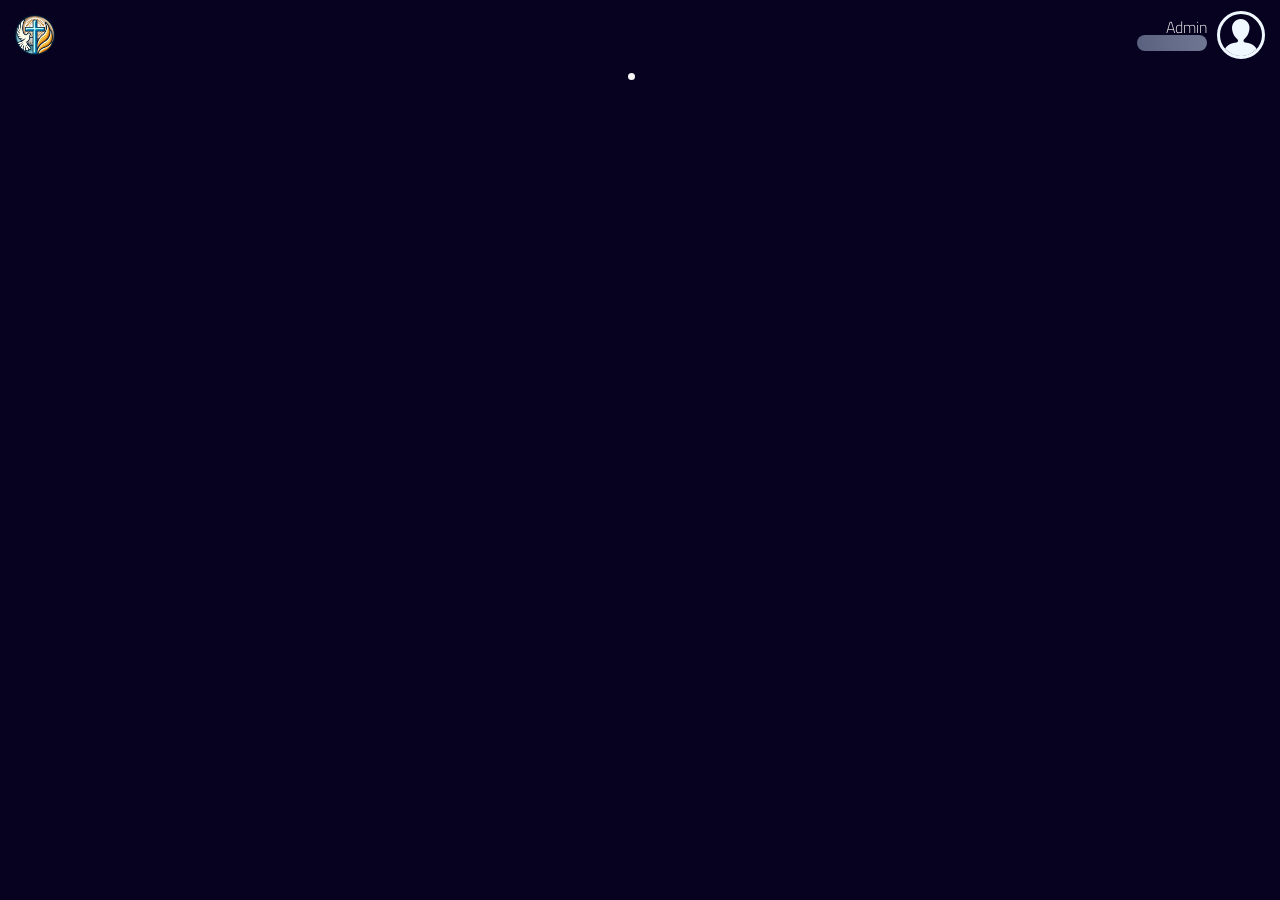
==== commit 0e3c93eb: "dashboard pages" ====
--- a/dashboard.html
+++ b/dashboard.html
@@ -29,588 +29,38 @@
       </div>
     </a>
   </header>
+  <sidebar id="sidebar">
+    <li id="sidebarList">
+      <ul id="sidebarUsers"></ul>
+      <ul id="sidebarTransaction"></ul>
+      <ul id="sidebarTasks"></ul>
+      <ul id="sidebarNextMeeting"></ul>
+      <ul id="sidebarProfile"></ul>
+    </li>
+  </sidebar>
   <div class="mainContainer">
     <div class="adBanner">
     </div>
     <users-page id="usersPage">
-      <section id="accountsAnalisis">
-        <h1>ادارة الحسابات</h1>
-        <div>
-          <div id="totalUsersNo">
-            <p>عدد الشباب</p>
-            <p>0</p>
-          </div>
-          <div id="totalAccountsNo">
-            <p>عدد الحسابات</p>
-            <p>0</p>
-          </div>
-        </div>
-      </section>
-      <section id="requests">
-        <h2>طلبات الانضمام</h2>
-        <div id="requestsContainer">
-          <div class="request">
-            <div class="requestDetail">
-              <div id="requestProfilePic" class="loadingC"><img src="assets/pic/coc logo.png" alt="profile picture">
-              </div>
-              <div class="requestProfileData">
-                <h4 id="requestUserName" class="loading"></h4>
-                <h4 id="requestEmail" class="loading"></h4>
-              </div>
-            </div>
-            <div class="requestAction">
-              <button class="approve">قبول
-                <div class="icon-checkmark"></div>
-              </button>
-              <button class="remove">حذف
-                <div class="icon-trash"></div>
-              </button>
-              <button class="delete">مسح
-                <div class="icon-blocked"></div>
-              </button>
-            </div>
-          </div>
-          <div class="request">
-            <div class="requestDetail">
-              <div id="requestProfilePic" class="loadingC"><img src="assets/pic/coc logo.png" alt="profile picture">
-              </div>
-              <div class="requestProfileData">
-                <h4 id="requestUserName" class="loading"></h4>
-                <h4 id="requestEmail" class="loading"></h4>
-              </div>
-            </div>
-            <div class="requestAction">
-              <button class="approve">قبول
-                <div class="icon-checkmark"></div>
-              </button>
-              <button class="remove">حذف
-                <div class="icon-trash"></div>
-              </button>
-              <button class="delete">مسح
-                <div class="icon-blocked"></div>
-              </button>
-            </div>
-          </div>
-        </div>
-      </section>
-      <section id="usersSection">
-        <h2>الحسابات</h2>
-        <div id="accountsSearch">
-          <input type="search" placeholder="ضور على حساب معين">
-          <div class="icon-search"></div>
-          <div class="icon-clear" style="opacity: 0;"></div>
-        </div>
-        <div id="accountsSearchCategorys">
-          <div id="pendingAccounts">غير مفعل</div>
-          <div id="adminAccounts">الادمن</div>
-          <div id="activeAccounts">مفعل</div>
-          <div id="allAccounts" data-state="selected">الكل</div>
-        </div>
-        <div id="usersContainer">
-          <div class="user">
-            <div class="userProfilePic loadingC">
-              <img src="assets/pic/coc logo.png" alt="profile picture">
-            </div>
-            <div class="userDetails">
-              <div class="upperSection">
-                <p class="loading" style="width: 80px; height: 1rem;"></p>
-                <div id="userState" data-state="admin">Admin</div>
-              </div>
-              <div class="lowerSection loading" style="width: 200px; height: .7rem;"></div>
-            </div>
-            <div class="userActions">
-              <span class="icon-actionDots"></span>
-              <div class="actionsMenue">
-                <div id="actionMenueContainer">
-                  <div id="viewUserDetails">
-                    <p>عرض التفاصيل</p>
-                    <span class="icon-info"></span>
-                  </div>
-                  <div id="deleteAccount">
-                    <p>حظر الحساب</p>
-                    <span class="icon-blocked"></span>
-                  </div>
-                  <div id="editUserDetails">
-                    <p>تعديل البيانات</p>
-                    <span class="icon-pencil"></span>
-                  </div>
-                </div>
-              </div>
-            </div>
-          </div>
-          <div class="user">
-            <div class="userProfilePic loadingC">
-              <img src="assets/pic/coc logo.png" alt="profile picture">
-            </div>
-            <div class="userDetails">
-              <div class="upperSection">
-                <p class="loading" style="width: 80px; height: 1rem;"></p>
-                <div id="userState" data-state="pending">Pending</div>
-              </div>
-              <div class="lowerSection loading" style="width: 200px; height: .7rem;"></div>
-            </div>
-            <div class="userActions">
-              <span class="icon-actionDots"></span>
-              <div class="actionsMenue">
-                <div id="actionMenueContainer">
-                  <div id="viewUserDetails">
-                    <p>عرض التفاصيل</p>
-                    <span class="icon-info"></span>
-                  </div>
-                  <div id="deleteAccount">
-                    <p>حظر الحساب</p>
-                    <span class="icon-blocked"></span>
-                  </div>
-                  <div id="editUserDetails">
-                    <p>تعديل البيانات</p>
-                    <span class="icon-pencil"></span>
-                  </div>
-                </div>
-              </div>
-            </div>
-          </div>
-          <div class="user">
-            <div class="userProfilePic loadingC">
-              <img src="assets/pic/coc logo.png" alt="profile picture">
-            </div>
-            <div class="userDetails">
-              <div class="upperSection">
-                <p class="loading" style="width: 80px; height: 1rem;"></p>
-                <div id="userState" data-state="active">Active</div>
-              </div>
-              <div class="lowerSection loading" style="width: 200px; height: .7rem;"></div>
-            </div>
-            <div class="userActions">
-              <span class="icon-actionDots"></span>
-              <div class="actionsMenue">
-                <div id="actionMenueContainer">
-                  <div id="viewUserDetails">
-                    <p>عرض التفاصيل</p>
-                    <span class="icon-info"></span>
-                  </div>
-                  <div id="deleteAccount">
-                    <p>حظر الحساب</p>
-                    <span class="icon-blocked"></span>
-                  </div>
-                  <div id="editUserDetails">
-                    <p>تعديل البيانات</p>
-                    <span class="icon-pencil"></span>
-                  </div>
-                </div>
-              </div>
-            </div>
-          </div>
-      </section>
+
     </users-page>
     <transaction-page id="dashboard-transaction-page">
-      <section id="totalUsersNo">
-        <div class="icon-users"></div>
-        <h3>إجمالى عدد الشباب</h3>
-        <h3 id="usersNo">0</h3>
-      </section>
-      <section id="transactionSection">
-        <h2>تحويل الكوكس</h2>
-        <div id="transactionUsersSearch">
-          <input type="search" id="transactionSearchBar" placeholder="اختار الحساب" data-targetedUser value>
-          <div class="icon-search"></div>
-          <div class="icon-clear exitSearchMenu"></div>
-          <div id="usersSearchSuggestions">
-          </div>
-        </div>
-        <div class="fastTransaction">
-          <h3>تحويل سريع</h3>
-          <div class="fastTransactionValues">
-            <div class="fastTransactionValue" data-value="5">
-              <div class="icon-coin"></div>
-              <h4>+5</h4>
-            </div>
-            <div class="fastTransactionValue" data-value="10">
-              <div class="icon-coin"></div>
-              <h4>+10</h4>
-            </div>
-            <div class="fastTransactionValue" data-value="20">
-              <div class="icon-coin"></div>
-              <h4>+20</h4>
-            </div>
-            <div class="fastTransactionValue" data-value="50">
-              <div class="icon-coin"></div>
-              <h4>+50</h4>
-            </div>
-          </div>
-        </div>
-        <div id="transactionValue">
-          <div id="transactionValueInputField">
-            <div class="icon-coin"></div>
-            <input type="number" id="insertedTransactionAmount" placeholder="اكتب المبلغ" data-transactionValue="0">
-          </div>
-          <button id="transfereTypeButton" data-state="addCocs">
-            <div>
-              <div class="icon-plus"></div>
-              <div class="icon-minus"></div>
-            </div>
-          </button>
-        </div>
-        <h3>الرسالة الوصفية</h3>
-        <div id="transactionDescriptionContainer">
-          <input type="text" id="transactionDescription" maxlength="20" placeholder="جائزة العالب"
-            data-transactionDescription="undefined">
-          <div id="transactionDescriptionSuggestions"></div>
-        </div>
-        <div id="transactionDetailsContainer">
-          <textarea id="transactionDetailsMessage" placeholder="لا يوجد"></textarea>
-          <div id="transactionDetailsSuggestions"></div>
-        </div>
-        <button id="transactionButton">
-          <h4>تأكيد الكوكس</h4>
-          <div class="icon-paperplane"></div>
-        </button>
-      </section>
-      <section id="transactionHistory">
-        <header>
-          <h2>سجل التحويلات</h2>
-          <div class="icon-refresh"></div>
-        </header>
-        <div id="transactionHistoryContainer"></div>
-      </section>
+     
     </transaction-page>
     <tasks-page id="dashboard-tasks-page">
-      <section id="makeTask" data-type="create">
-        <header id="createTaskHeader">
-          <h2>انشاء مهمة جديدة</h2>
-          <div class="icon-task"></div>
-        </header>
-        <div id="makeTaskContainer" data-type="create-task-container">
-          <input type="text" id="createTaskTitle" name="title" placeholder="عنوان المهمة">
-          <textarea name="description" id="createTaskDes" placeholder="وصف المهمة"></textarea>
-          <label id="dateFiled" for="dateF">
-            <div class="icon-calendar"></div>
-            <input type="date" placeholder="date" id="dateF">
-          </label>
-          <div id="timeFiled" class="taskAdditions">
-            <div id="timerHeader" class="taskAdditionsHeader">
-              <h2>تحديد وقت البداية والنهاية</h2>
-              <div id="timerButton" class="taskAdditionsBtn" data-state="disactive">
-                <div></div>
-              </div>
-            </div>
-            <div id="timerBody" class="taskAdditionsBody">
-              <div id="startTime">
-                <div class="icon-time"></div>
-                <input type="time" placeholder="start time">
-              </div>
-              <div id="endTime">
-                <div class="icon-time"></div>
-                <input type="time" placeholder="end time">
-              </div>
-            </div>
-          </div>
-          <div id="actionBtnFiled" class="taskAdditions">
-            <div id="actionBtnHeader" class="taskAdditionsHeader">
-              <h2>اضافة زر اكشن</h2>
-              <div id="actionBtnLink" class="taskAdditionsBtn" data-state="disactive">
-                <div></div>
-              </div>
-            </div>
-            <div id="actionBtnBody" class="taskAdditionsBody">
-              <div id="btnName">
-                <input type="text" placeholder="button name">
-              </div>
-              <div id="btnLink">
-                <input type="text" placeholder="button url">
-              </div>
-            </div>
-          </div>
-          <button id="confirmTask">Confirm</button>
-          <button id="cancelTask">Cancel</button>
-        </div>
-      </section>
-      <section id="tasksHistory">
-        <h2>سجل المهام</h2>
-        <div id="tasksHistoryContainer">
-          <div class="adayTasks" data-state="opened">
-            <div class="adayTaskDate" style="position: relative;">
-              <div class="loading" style="width: 150px; height: 1rem;"></div>
-            </div>
-            <div class="adayTasksList">
-              <div class="task" data-id="tsk543834">
-                <div class="taskActionBtn">
-                  <button class="icon-edit editTaskBtn"></button>
-                  <button class="icon-trash deleteTaskBtn"></button>
-                </div>
-                <div class="taskSummary">
-                  <h4 class="loading" style="width: 80px; height: 1.1rem;"></h4>
-                  <p class="loading" style="max-width: 300px; height: .8rem;"></p>
-                  <p class="loading" style="width: 50px; height: .5rem;"></p>
-                </div>
-                <div class="tasksUsersList" data-state="closed">
-                  <div class="taskUser">
-                    <div class="taskPic icon-user">
-                      <img src="assets/pic/coc logo.png" alt="profile pic">
-                    </div>
-                    <div class="taskProfileData">
-                      <h4>hello</h4>
-                      <p>hello@gmail.com</p>
-                    </div>
-                    <button class="userTaskBtn">
-                      <div class="icon-checkmark"></div>
-                    </button>
-                  </div>
-                  <div class="taskUser">
-                    <div class="taskPic icon-user">
-                      <img src="assets/pic/coc logo.png" alt="profile pic">
-                    </div>
-                    <div class="taskProfileData">
-                      <h4>hello</h4>
-                      <p>hello@gmail.com</p>
-                    </div>
-                    <button class="userTaskBtn">
-                      <div class="icon-checkmark"></div>
-                    </button>
-                  </div>
-                  <div class="taskUser">
-                    <div class="taskPic icon-user">
-                      <img src="assets/pic/coc logo.png" alt="profile pic">
-                    </div>
-                    <div class="taskProfileData">
-                      <h4>hello</h4>
-                      <p>hello@gmail.com</p>
-                    </div>
-                    <button class="userTaskBtn">
-                      <div class="icon-checkmark"></div>
-                    </button>
-                  </div>
-                  <div class="taskUser">
-                    <div class="taskPic icon-user">
-                      <img src="assets/pic/coc logo.png" alt="profile pic">
-                    </div>
-                    <div class="taskProfileData">
-                      <h4>hello</h4>
-                      <p>hello@gmail.com</p>
-                    </div>
-                    <button class="userTaskBtn">
-                      <div class="icon-checkmark"></div>
-                    </button>
-                  </div>
-                  <div class="taskUser">
-                    <div class="taskPic icon-user">
-                      <img src="assets/pic/coc logo.png" alt="profile pic">
-                    </div>
-                    <div class="taskProfileData">
-                      <h4>hello</h4>
-                      <p>hello@gmail.com</p>
-                    </div>
-                    <button class="userTaskBtn">
-                      <div class="icon-checkmark"></div>
-                    </button>
-                  </div>
-                </div>
-              </div>
-              <div class="task" data-id="tsk543834">
-                <div class="taskActionBtn">
-                  <button class="icon-edit editTaskBtn"></button>
-                  <button class="icon-trash deleteTaskBtn"></button>
-                </div>
-                <div class="taskSummary">
-                  <h4 class="loading" style="width: 80px; height: 1.1rem;"></h4>
-                  <p class="loading" style="max-width: 300px; height: .8rem;"></p>
-                  <p class="loading" style="width: 50px; height: .5rem;"></p>
-                </div>
-                <div class="tasksUsersList" data-state="closed">
-                  <div class="taskUser">
-                    <div class="taskPic icon-user">
-                      <img src="assets/pic/coc logo.png" alt="profile pic">
-                    </div>
-                    <div class="taskProfileData">
-                      <h4>hello</h4>
-                      <p>hello@gmail.com</p>
-                    </div>
-                    <button class="userTaskBtn">
-                      <div class="icon-checkmark"></div>
-                    </button>
-                  </div>
-                  <div class="taskUser">
-                    <div class="taskPic icon-user">
-                      <img src="assets/pic/coc logo.png" alt="profile pic">
-                    </div>
-                    <div class="taskProfileData">
-                      <h4>hello</h4>
-                      <p>hello@gmail.com</p>
-                    </div>
-                    <button class="userTaskBtn">
-                      <div class="icon-checkmark"></div>
-                    </button>
-                  </div>
-                  <div class="taskUser">
-                    <div class="taskPic icon-user">
-                      <img src="assets/pic/coc logo.png" alt="profile pic">
-                    </div>
-                    <div class="taskProfileData">
-                      <h4>hello</h4>
-                      <p>hello@gmail.com</p>
-                    </div>
-                    <button class="userTaskBtn">
-                      <div class="icon-checkmark"></div>
-                    </button>
-                  </div>
-                  <div class="taskUser">
-                    <div class="taskPic icon-user">
-                      <img src="assets/pic/coc logo.png" alt="profile pic">
-                    </div>
-                    <div class="taskProfileData">
-                      <h4>hello</h4>
-                      <p>hello@gmail.com</p>
-                    </div>
-                    <button class="userTaskBtn">
-                      <div class="icon-checkmark"></div>
-                    </button>
-                  </div>
-                  <div class="taskUser">
-                    <div class="taskPic icon-user">
-                      <img src="assets/pic/coc logo.png" alt="profile pic">
-                    </div>
-                    <div class="taskProfileData">
-                      <h4>hello</h4>
-                      <p>hello@gmail.com</p>
-                    </div>
-                    <button class="userTaskBtn">
-                      <div class="icon-checkmark"></div>
-                    </button>
-                  </div>
-                </div>
-              </div>
-            </div>
-          </div>
-        </div>
-      </section>
+      
     </tasks-page>
     <profile-page id="profilePage">
-      <section id="profilePageHeader">
-        <div id="currentProfilePic" class="icon-user">
-          <img src="assets/pic/coc logo.png" alt="profile picture" style="display: none">
-        </div>
-        <h2>الأعدادات</h2>
-        <div class="icon-gear" id="settingsIcon"></div>
-      </section>
-      <section id="profileContainer">
-        <section id="profileHeader">
-          <div id="profilePictureContainer">
-            <div class="icon-user">
-              <img src="assets/pic/coc logo.png" alt="profile picture" style="display: none;">
-            </div>
-          </div>
-          <h3>ستيفن ماريو</h3>
-        </section>
-        <div id="profilePagePages">
-          <form id="userProfileForm">
-            <legend id="userFormMainData">
-              <label id="mainDataHeadder" data-name="mainProfileData">
-                <div class="icon-edit"></div>
-                <p>بيانات الحساب الاساسية</p>
-              </label>
-              <label for="userFormUsername" data-name="userName">
-                <div class="icon-pencil"></div>
-                <p>الاسم</p>
-                <input type="text" id="userFormUsername" name="userName" placeholder="اكتب اسمك الى هيكون ظاهر للكل">
-              </label>
-              <label for="userFormGender" data-name="gender">
-                <div class="icon-man-woman"></div>
-                <p>النوع</p>
-                <select id="userFormGender" name="gender">
-                  <option value="unselected" selected disabled>اختار النوع</option>
-                  <option value="male">ولد</option>
-                  <option value="female">بنت</option>
-                  <option value="other">حاجات غريبة</option>
-                  <option value="pns">مش حابب تقول</option>
-                </select>
-              </label>
-              <label for="userFormPhoneNo" data-name="phoneNo">
-                <div class="icon-phone"></div>
-                <p>رقم التليفون</p>
-                <input type="tel" id="userFormPhoneNo" name="phoneNo" placeholder="01X XXXX XXXX">
-              </label>
-              <label for="userFormEmail" data-name="email">
-                <div class="icon-mail-closed"></div>
-                <p>الايميل</p>
-                <input type="email" id="userFormEmail" name="email" placeholder="yourEmail@gmail.com">
-              </label>
-              <label for="userFormProfilePic" hasPhoto id="changePicFiled" data-name="profilePic">
-                <div class="icon-camera"></div>
-                <p>صورة الحساب</p>
-                <input type="file" accept="image/*" id="userFormProfilePic">
-                <input type="text" name="profilePic" hidden>
-                <div class="icon-cancel" id="photoCancel"></div>
-              </label>
-            </legend>
-            <legend id="userFormChangePassward">
-              <label data-name="changePass">
-                <div class="icon-lock"></div>
-                <p>تغيير كلمة المرور</p>
-              </label>
-              <label for="userFormOldPass" data-name="oldPass">
-                <div class="icon-lock-rounded-open"></div>
-                <p>كلمة المرور القديمة</p>
-                <input type="password" id="userFormOldPass" name="oldPass" placeholder="كلمة المرور الى هتغيرها">
-              </label>
-              <label for="userFormNewPass" data-name="newPass">
-                <div class="icon-lock-rounded-close"></div>
-                <p>كلمة المرور الجديدة</p>
-                <input type="password" id="userFormNewPass" name="newPass" placeholder="كلمة المرور الجديدة">
-              </label>
-              <label for="userFormConfirmPass" data-name="confirmPass">
-                <div class="icon-lock-rounded-close"></div>
-                <p>تأكيد كلمة المرور الجديدة</p>
-                <input type="password" id="userFormConfirmPass" name="confirmPass"
-                  placeholder="تأكيد على كلمة المرور الجديدة">
-              </label>
-            </legend>
-            <button id="userFormSubmitBtn" onclick="getFormDataBtn(event, 'update')">
-              <div class="icon-paperplane">
-                <p>تأكيد</p>
-              </div>
-            </button>
-            <button id="logOutBtn" onclick="logOut(event)">
-              <div class="icon-exit">
-                <p>تسجيل الخروج</p>
-              </div>
-            </button>
-          </form>
-          <div id="appSettings">
-            <label id="appSettingsHeader">
-              <div class="icon-edit"></div>
-              <p>إعدادات التطبيق</p>
-            </label>
-            <label for="appLanguage" data-name="appLanguage">
-              <div class="icon-language"></div>
-              <p>اللغة</p>
-              <select name="language" id="appLanguage">
-                <option value="ar">العربية</option>
-                <option value="en">الانجليزية</option>
-              </select>
-            </label>
-            <label for="appTheme" data-name="appTheme">
-              <div class="icon-sun"></div>
-              <p>المظهر</p>
-              <select name="theme" id="appTheme">
-                <option value="light">النهارى</option>
-                <option value="dark" selected>الداكن</option>
-              </select>
-            </label>
-            <button id="downloadAppBtn" class="icon-download">تحميل التطبيق</button>
-            <button id="refreshApp" class="icon-refresh">اعادة تحميل الصفحة</button>
-            <button id="resetData" class="icon-trash">مسح البيانات</button>
-            <p id="appVersion">اصدار التطبيق: </p>
-          </div>
-        </div>
-      </section>
+
     </profile-page>
   </div>
-  <footer>
+  <!-- <footer>
     <a href="#usersPage"><span class="icon-users"></span></a>
     <a href="#dashboard-transaction-page"><span class="icon-credit-card"></span></a>
     <a href="#dashboard-tasks-page"><span class="icon-task"></span></a>
     <a href="#profilePage"><span class="icon-user"></span></a>
-  </footer>
-  <div id="popUpWindow">
+  </footer> -->
+  <!-- <div id="popUpWindow">
     <div id="editUserWindow">
       <div id="popUpupperProfile">
         <div id="popUpProfilePic" class="icon-user">
@@ -655,7 +105,7 @@
         <Button id="popUpExit">Exit Menue</Button>
       </div>
     </div>
-  </div>
+  </div> -->
 </body>
 
 </html>
